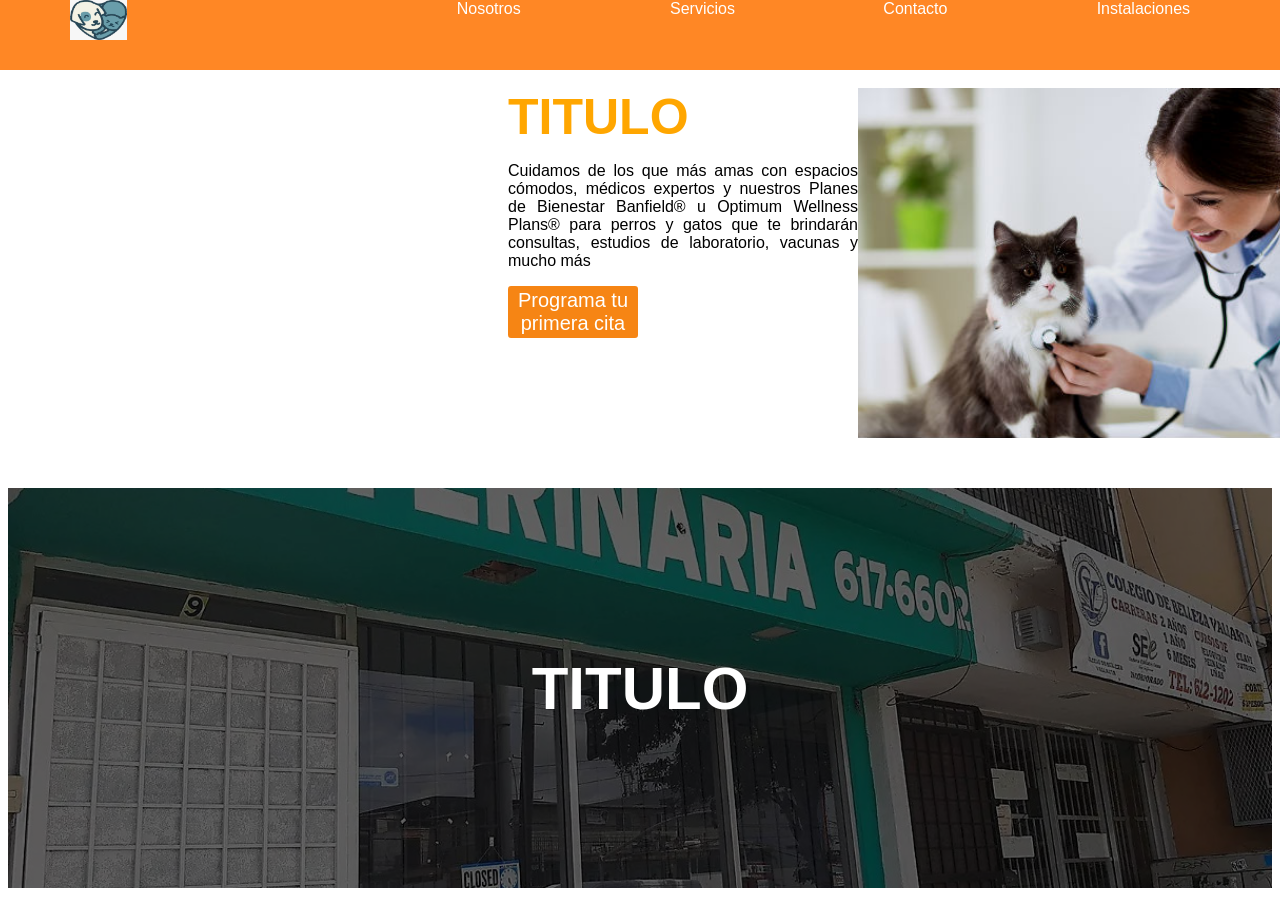
==== index.html @ ea87c316 "Add files via upload" ====
<!DOCTYPE html>
<html lang="en">
<head>
    <meta charset="UTF-8">
    <meta name="viewport" content="width=device-width, initial-scale=1.0">
    <title>Document</title>
    <script src="testoo.js"></script>
    <link rel="stylesheet" href="test.css">
</head>
<body style="padding-top: 80px ;">
    <div class="topdiv">
        <div class="element" style="flex: 2;">
            <a href="https://banfield.com.mx/"><img src="MICHIS.jpeg" class="logo"></a>
            
        </div>
        <div class="element"><a class="interact" href="nosotros.html">Nosotros</a></div>
        <div class="element"><a class="interact">Servicios</a></div>
        <div class="element"><a class="interact">Contacto</a></div>
        <div class="element"><a class="interact">Instalaciones</a></div>
    </div>
    <div style="display: flex; flex-direction: column;">
        <div class="normaldiv">
            <div class="element" >
                <div class="indiv">
                <p style="color: rgb(255, 166, 0); font-weight: bold; font-size: 50px; margin: 0;">TITULO</p>
                </div>
                <div style="width: 350px;" class="indiv">
                <p>Cuidamos de los que más amas con espacios cómodos, médicos expertos y nuestros Planes de Bienestar Banfield® u Optimum Wellness Plans® para perros y gatos que te brindarán consultas, estudios de laboratorio, vacunas y mucho más</p>
                    <button class="boton">Programa tu primera cita</button>
                </div>
            </div>
            <div class="element">
                <img src="GATO-DOC.jpeg" style="width: 600px; height: 350px;">
            </div>
        
        </div>
            <div class="normaldiv">
                <div class="element contenedor-overlay">
                    <img src="IMG VET.jpeg" class="imagen-fondo">
                    <p class="texto-sobre-imagen">TITULO</p>
                </div>
        </div>
    </div>
    
</body>
</html>
---- test.css ----
.topdiv{
    display: flex;
    flex-direction: row;
    position: fixed;
    left:  0;
    right:  0;
    top: 0;
    height: 70px;
    background-color: rgb(255, 135, 37);
}
a{
    text-decoration: none;
    text-align: justify;
    font-family: sans-serif;
}

p{
    text-align: justify;
    font-family: sans-serif;
}

.normaldiv{
    display: flex;
    flex-direction: row;
    width: 100%;
    height: 400px;
}
.element{
    
    position: relative;
    flex: 1;
}
/* Estilos para el header*/
.logo{
    height: 40px;
    
    margin-left: 70px;
}
/* Estilos para los servicios header*/
.interact{
    
    margin: 30px;
    font-family: sans-serif;
    text-decoration: none; 
    color: inherit;
    color: rgb(255, 255, 255);
    margin-top: 20px;

}
.interact:hover{
    
    color: inherit;
    color: rgb(0, 0, 0);

}
.element:hover{
    background-color: rgba(255, 255, 255, 0.521);
    transition: 0.8s;
    
    flex: 1;
}
/* boton*/
.boton{
    color: white;
    width: 130px;
    border-radius: 3px;
    border-style: solid;
    border-color: rgb(246, 133, 20);
    background-color: rgb(246, 133, 20);
    font-size: 20px;
    font-family: sans-serif;
}

.boton:hover{
    background-color: rgb(255, 255, 255);
    color: rgb(246, 133, 20);
    transition: 0.5s;
}
.indiv{
    padding-left: 500px;
}

.contenedor-overlay {
    background-color: black;
    overflow: hidden;
}

.imagen-fondo {
    width: 100%;
    height: 400px;
    display: block;
    opacity: 0.4;
    object-fit: cover; 
}

.texto-sobre-imagen {
    position: absolute;
    top: 50%;
    left: 50%;
    transform: translate(-50%, -50%); 
    color: white;
    font-size: 60px;
    font-weight: bold;
    margin: 0;
    pointer-events: none; 
    z-index: 10;
}
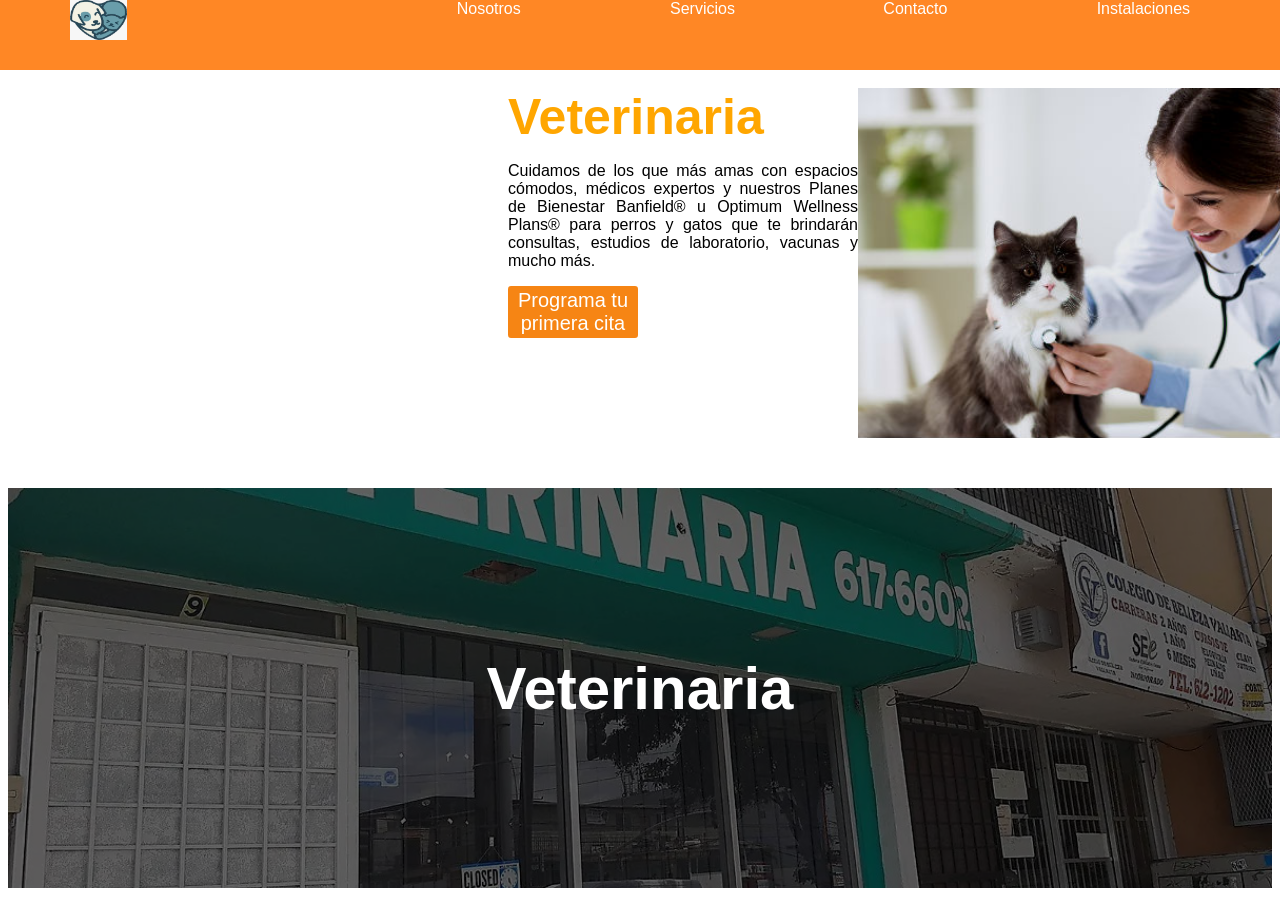
==== commit 61e9f319: "Update index.html" ====
--- a/index.html
+++ b/index.html
@@ -10,7 +10,7 @@
 <body style="padding-top: 80px ;">
     <div class="topdiv">
         <div class="element" style="flex: 2;">
-            <a href="https://banfield.com.mx/"><img src="MICHIS.jpeg" class="logo"></a>
+            <a><img src="MICHIS.jpeg" class="logo"></a>
             
         </div>
         <div class="element"><a class="interact" href="nosotros.html">Nosotros</a></div>
@@ -22,10 +22,10 @@
         <div class="normaldiv">
             <div class="element" >
                 <div class="indiv">
-                <p style="color: rgb(255, 166, 0); font-weight: bold; font-size: 50px; margin: 0;">TITULO</p>
+                <p style="color: rgb(255, 166, 0); font-weight: bold; font-size: 50px; margin: 0;">Veterinaria</p>
                 </div>
                 <div style="width: 350px;" class="indiv">
-                <p>Cuidamos de los que más amas con espacios cómodos, médicos expertos y nuestros Planes de Bienestar Banfield® u Optimum Wellness Plans® para perros y gatos que te brindarán consultas, estudios de laboratorio, vacunas y mucho más</p>
+                <p>Cuidamos de los que más amas con espacios cómodos, médicos expertos y nuestros Planes de Bienestar Banfield® u Optimum Wellness Plans® para perros y gatos que te brindarán consultas, estudios de laboratorio, vacunas y mucho más.</p>
                     <button class="boton">Programa tu primera cita</button>
                 </div>
             </div>
@@ -37,10 +37,10 @@
             <div class="normaldiv">
                 <div class="element contenedor-overlay">
                     <img src="IMG VET.jpeg" class="imagen-fondo">
-                    <p class="texto-sobre-imagen">TITULO</p>
+                    <p class="texto-sobre-imagen">Veterinaria</p>
                 </div>
         </div>
     </div>
     
 </body>
-</html>+</html>
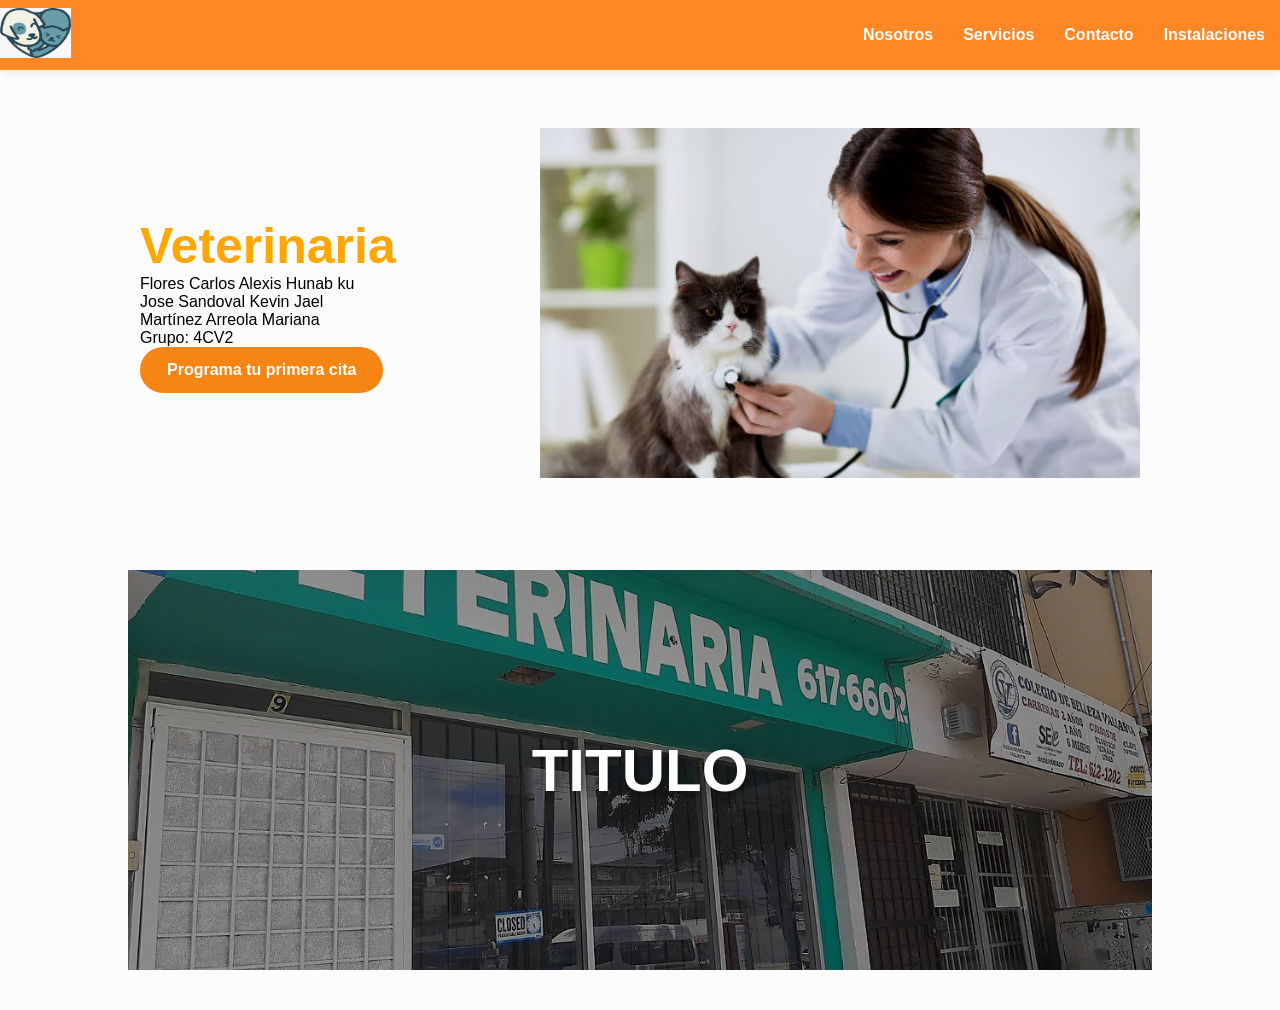
==== commit 85afac0f: "Update index.html" ====
--- a/index.html
+++ b/index.html
@@ -25,7 +25,10 @@
                 <p style="color: rgb(255, 166, 0); font-weight: bold; font-size: 50px; margin: 0;">Veterinaria</p>
                 </div>
                 <div style="width: 350px;" class="indiv">
-                <p>Cuidamos de los que más amas con espacios cómodos, médicos expertos y nuestros Planes de Bienestar Banfield® u Optimum Wellness Plans® para perros y gatos que te brindarán consultas, estudios de laboratorio, vacunas y mucho más.</p>
+                <p>Flores Carlos Alexis Hunab ku</p>
+                <p>Jose Sandoval Kevin Jael</p>
+                <p>Martínez Arreola Mariana </p>
+                <p>Grupo: 4CV2</p>
                     <button class="boton">Programa tu primera cita</button>
                 </div>
             </div>
@@ -37,7 +40,7 @@
             <div class="normaldiv">
                 <div class="element contenedor-overlay">
                     <img src="IMG VET.jpeg" class="imagen-fondo">
-                    <p class="texto-sobre-imagen">Veterinaria</p>
+                    <p class="texto-sobre-imagen">TITULO</p>
                 </div>
         </div>
     </div>
--- a/test.css
+++ b/test.css
@@ -1,108 +1,149 @@
+/* Configuraciones Globales */
+* {
+    margin: 0;
+    padding: 0;
+    box-sizing: border-box;
+}
 
-.topdiv{
+body {
+    font-family: 'Segoe UI', Tahoma, Geneva, Verdana, sans-serif;
+    padding-top: 70px; /* Para que el contenido no quede bajo el header */
+    background-color: #fcfcfc;
+}
+
+/* Header / Navbar */
+.topdiv {
     display: flex;
-    flex-direction: row;
+    align-items: center;
+    justify-content: space-around; /* Distribuye mejor los elementos */
     position: fixed;
-    left:  0;
-    right:  0;
+    left: 0;
+    right: 0;
     top: 0;
     height: 70px;
     background-color: rgb(255, 135, 37);
-}
-a{
-    text-decoration: none;
-    text-align: justify;
-    font-family: sans-serif;
+    z-index: 1000;
+    box-shadow: 0 2px 10px rgba(0,0,0,0.1);
 }
 
-p{
-    text-align: justify;
-    font-family: sans-serif;
+.logo {
+    height: 50px;
+    transition: transform 0.3s ease;
 }
 
-.normaldiv{
+.logo:hover {
+    transform: scale(1.1);
+}
+
+/* Enlaces de Navegación */
+.interact {
+    text-decoration: none;
+    font-weight: 600;
+    color: white;
+    padding: 10px 15px;
+    border-radius: 5px;
+    transition: all 0.3s ease;
+}
+
+.interact:hover {
+    background-color: rgba(255, 255, 255, 0.2);
+    color: #000;
+}
+
+/* Secciones Principales */
+.normaldiv {
     display: flex;
     flex-direction: row;
+    align-items: center;
+    justify-content: center;
+    width: 100%;
+    min-height: 450px;
+    padding: 40px 10%;
+    gap: 50px; /* Espacio entre texto e imagen */
+}
+
+/* Contenedor de texto (Izquierda) */
+.hero-text {
+    flex: 1;
+    display: flex;
+    flex-direction: column;
+    justify-content: center;
+}
+
+.hero-text h1 {
+    color: rgb(255, 166, 0);
+    font-size: 50px;
+    margin-bottom: 20px;
+}
+
+.hero-text p {
+    font-size: 18px;
+    line-height: 1.6;
+    margin-bottom: 25px;
+    color: #444;
+}
+
+/* Botón */
+.boton {
+    color: white;
+    width: fit-content; /* Se ajusta al texto */
+    padding: 12px 25px;
+    border-radius: 50px; /* Bordes más redondeados se ven más modernos */
+    border: 2px solid rgb(246, 133, 20);
+    background-color: rgb(246, 133, 20);
+    font-size: 16px;
+    font-weight: bold;
+    cursor: pointer;
+    transition: 0.4s;
+}
+
+.boton:hover {
+    background-color: transparent;
+    color: rgb(246, 133, 20);
+}
+
+/* Imagen del Hero (Derecha) */
+.hero-img-container {
+    flex: 1;
+    text-align: center;
+}
+
+.hero-img-container img {
+    max-width: 100%;
+    height: auto;
+    border-radius: 15px;
+    box-shadow: 0 10px 20px rgba(0,0,0,0.1);
+}
+
+/* Banner de Instalaciones (Ancho completo) */
+.contenedor-overlay {
+    position: relative;
     width: 100%;
     height: 400px;
-}
-.element{
-    
-    position: relative;
-    flex: 1;
-}
-/* Estilos para el header*/
-.logo{
-    height: 40px;
-    
-    margin-left: 70px;
-}
-/* Estilos para los servicios header*/
-.interact{
-    
-    margin: 30px;
-    font-family: sans-serif;
-    text-decoration: none; 
-    color: inherit;
-    color: rgb(255, 255, 255);
-    margin-top: 20px;
-
-}
-.interact:hover{
-    
-    color: inherit;
-    color: rgb(0, 0, 0);
-
-}
-.element:hover{
-    background-color: rgba(255, 255, 255, 0.521);
-    transition: 0.8s;
-    
-    flex: 1;
-}
-/* boton*/
-.boton{
-    color: white;
-    width: 130px;
-    border-radius: 3px;
-    border-style: solid;
-    border-color: rgb(246, 133, 20);
-    background-color: rgb(246, 133, 20);
-    font-size: 20px;
-    font-family: sans-serif;
-}
-
-.boton:hover{
-    background-color: rgb(255, 255, 255);
-    color: rgb(246, 133, 20);
-    transition: 0.5s;
-}
-.indiv{
-    padding-left: 500px;
-}
-
-.contenedor-overlay {
     background-color: black;
     overflow: hidden;
 }
 
 .imagen-fondo {
     width: 100%;
-    height: 400px;
-    display: block;
-    opacity: 0.4;
-    object-fit: cover; 
+    height: 100%;
+    object-fit: cover;
+    opacity: 0.6;
+    transition: transform 0.8s ease;
+}
+
+.contenedor-overlay:hover .imagen-fondo {
+    transform: scale(1.05); /* Efecto de zoom suave */
 }
 
 .texto-sobre-imagen {
     position: absolute;
     top: 50%;
     left: 50%;
-    transform: translate(-50%, -50%); 
+    transform: translate(-50%, -50%);
     color: white;
-    font-size: 60px;
+    font-size: clamp(30px, 8vw, 60px); /* Tamaño responsivo */
     font-weight: bold;
-    margin: 0;
-    pointer-events: none; 
+    text-shadow: 2px 2px 10px rgba(0,0,0,0.5);
     z-index: 10;
-}+}
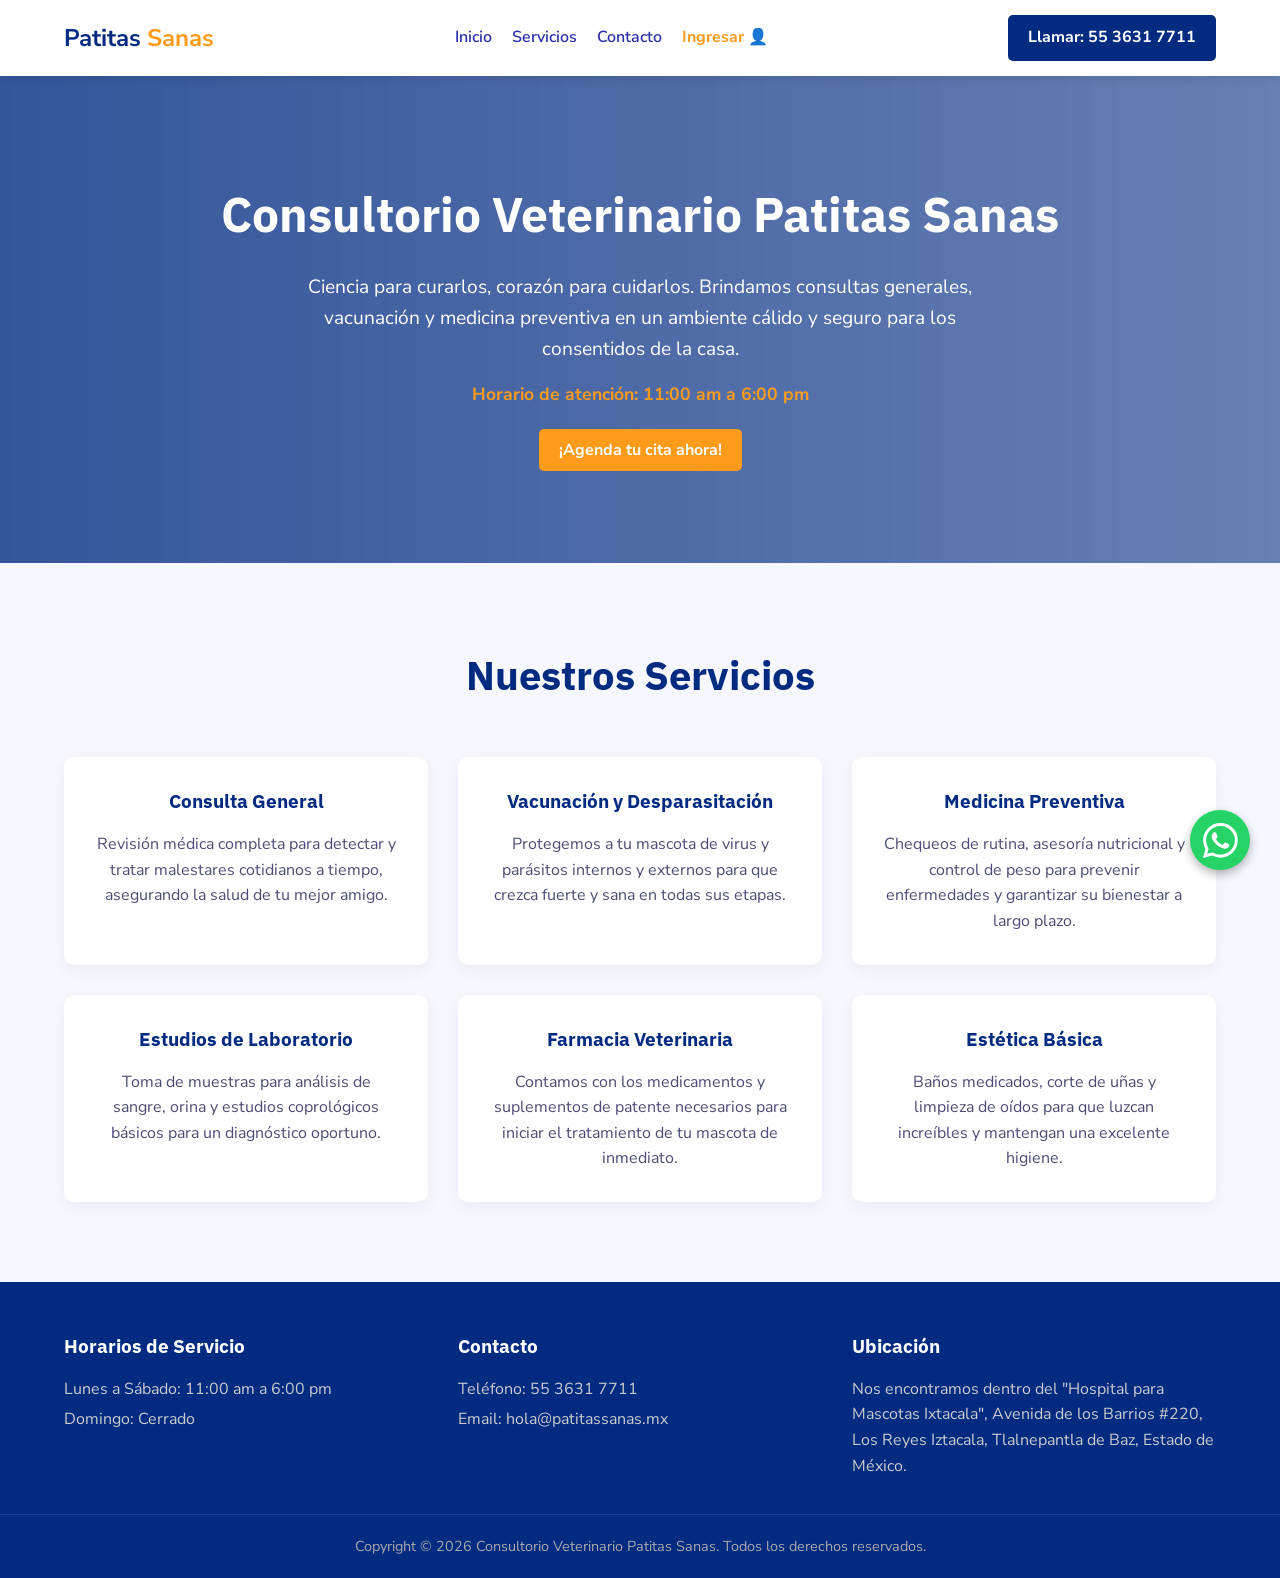
==== commit e4a77278: "Update index.html" ====
--- a/index.html
+++ b/index.html
@@ -1,49 +1,288 @@
 <!DOCTYPE html>
-<html lang="en">
+<html lang="es">
 <head>
     <meta charset="UTF-8">
     <meta name="viewport" content="width=device-width, initial-scale=1.0">
-    <title>Document</title>
-    <script src="testoo.js"></script>
-    <link rel="stylesheet" href="test.css">
+    <title>Consultorio Veterinario Patitas Sanas</title>
+    <link href="https://fonts.googleapis.com/css2?family=Nunito+Sans:wght@400;600;700&family=IBM+Plex+Sans:wght@500;700&display=swap" rel="stylesheet">
+    <style>
+        /* ================= VARIABLES Y RESET ================= */
+        :root {
+            --primary-color: #012b81;
+            --secondary-color: #3CCAFF; 
+            --accent-color: #FF9B1B; 
+            --bg-light: #f7f7ff;
+            --text-dark: #292faa;
+            --text-gray: #4b4d75;
+        }
+
+        * {
+            margin: 0;
+            padding: 0;
+            box-sizing: border-box;
+        }
+
+        body {
+            font-family: 'Nunito Sans', sans-serif;
+            color: var(--text-dark);
+            background-color: #fff;
+            line-height: 1.6;
+        }
+
+        h1, h2, h3 {
+            font-family: 'IBM Plex Sans', sans-serif;
+            color: var(--primary-color);
+        }
+
+        a { text-decoration: none; color: inherit; }
+
+        .container {
+            width: 90%;
+            max-width: 1200px;
+            margin: 0 auto;
+        }
+
+        /* ================= NAVEGACIÓN ================= */
+        header {
+            background-color: #fff;
+            box-shadow: 0 2px 10px rgba(0,0,0,0.1);
+            position: sticky;
+            top: 0;
+            z-index: 1000;
+        }
+
+        .nav-container {
+            display: flex;
+            justify-content: space-between;
+            align-items: center;
+            padding: 15px 0;
+        }
+
+        .logo {
+            font-size: 24px;
+            font-weight: 700;
+            color: var(--primary-color);
+        }
+
+        .logo span { color: var(--accent-color); }
+
+        .nav-links {
+            display: flex;
+            gap: 20px;
+            align-items: center;
+        }
+
+        .nav-links a {
+            font-weight: 600;
+            transition: color 0.3s;
+        }
+
+        .nav-links a:hover { color: var(--secondary-color); }
+
+        .btn-contacto {
+            background-color: var(--primary-color);
+            color: #fff;
+            padding: 10px 20px;
+            border-radius: 5px;
+            font-weight: 700;
+            transition: background 0.3s;
+        }
+
+        .btn-contacto:hover { background-color: var(--accent-color); }
+
+        /* ================= HERO SECTION ================= */
+        .hero {
+            background: linear-gradient(to right, rgba(1, 43, 129, 0.8), rgba(1, 43, 129, 0.6)), url('https://images.unsplash.com/photo-1583337130417-3346a1be7dee?auto=format&fit=crop&w=1200&q=80') center/cover;
+            color: #fff;
+            padding: 100px 0;
+            text-align: center;
+        }
+
+        .hero h1 {
+            color: #fff;
+            font-size: 3rem;
+            margin-bottom: 20px;
+        }
+
+        .hero p {
+            font-size: 1.2rem;
+            max-width: 700px;
+            margin: 0 auto 15px;
+        }
+
+        .hero .horario {
+            font-size: 1.1rem; 
+            font-weight: 700; 
+            margin-bottom: 30px; 
+            color: var(--accent-color);
+        }
+
+        /* ================= SERVICIOS (GRID) ================= */
+        .servicios {
+            padding: 80px 0;
+            background-color: var(--bg-light);
+        }
+
+        .section-title {
+            text-align: center;
+            font-size: 2.5rem;
+            margin-bottom: 50px;
+        }
+
+        .grid-servicios {
+            display: grid;
+            grid-template-columns: repeat(auto-fit, minmax(300px, 1fr));
+            gap: 30px;
+        }
+
+        .card {
+            background: #fff;
+            padding: 30px;
+            border-radius: 10px;
+            box-shadow: 0 5px 15px rgba(0,0,0,0.05);
+            text-align: center;
+            transition: transform 0.3s;
+        }
+
+        .card:hover { transform: translateY(-10px); }
+        .card h3 { margin-bottom: 15px; color: var(--primary-color); }
+        .card p { color: var(--text-gray); }
+
+        /* ================= FOOTER ================= */
+        footer {
+            background-color: var(--primary-color);
+            color: #fff;
+            padding: 50px 0 20px;
+        }
+
+        .footer-grid {
+            display: grid;
+            grid-template-columns: repeat(auto-fit, minmax(250px, 1fr));
+            gap: 30px;
+            margin-bottom: 30px;
+        }
+
+        .footer-grid h3 { color: #fff; margin-bottom: 15px; }
+        .footer-grid p, .footer-grid a { color: #ccc; margin-bottom: 5px; }
+
+        .footer-bottom {
+            text-align: center;
+            padding-top: 20px;
+            border-top: 1px solid rgba(255,255,255,0.1);
+            color: #aaa;
+            font-size: 0.9rem;
+        }
+
+        /* ================= WHATSAPP FLOTANTE ================= */
+        .whatsapp-float {
+            position: fixed;
+            bottom: 30px;
+            right: 30px;
+            background-color: #25D366;
+            color: #fff;
+            width: 60px;
+            height: 60px;
+            border-radius: 50%;
+            display: flex;
+            justify-content: center;
+            align-items: center;
+            font-size: 30px;
+            box-shadow: 0 4px 10px rgba(0,0,0,0.3);
+            z-index: 1000;
+            transition: transform 0.3s;
+        }
+        .whatsapp-float:hover { transform: scale(1.1); }
+
+        /* ================= RESPONSIVO ================= */
+        @media (max-width: 768px) {
+            .nav-links { display: none; }
+            .hero h1 { font-size: 2rem; }
+        }
+    </style>
 </head>
-<body style="padding-top: 80px ;">
-    <div class="topdiv">
-        <div class="element" style="flex: 2;">
-            <a><img src="MICHIS.jpeg" class="logo"></a>
-            
-        </div>
-        <div class="element"><a class="interact" href="nosotros.html">Nosotros</a></div>
-        <div class="element"><a class="interact">Servicios</a></div>
-        <div class="element"><a class="interact">Contacto</a></div>
-        <div class="element"><a class="interact">Instalaciones</a></div>
-    </div>
-    <div style="display: flex; flex-direction: column;">
-        <div class="normaldiv">
-            <div class="element" >
-                <div class="indiv">
-                <p style="color: rgb(255, 166, 0); font-weight: bold; font-size: 50px; margin: 0;">Veterinaria</p>
-                </div>
-                <div style="width: 350px;" class="indiv">
-                <p>Flores Carlos Alexis Hunab ku</p>
-                <p>Jose Sandoval Kevin Jael</p>
-                <p>Martínez Arreola Mariana </p>
-                <p>Grupo: 4CV2</p>
-                    <button class="boton">Programa tu primera cita</button>
-                </div>
-            </div>
-            <div class="element">
-                <img src="GATO-DOC.jpeg" style="width: 600px; height: 350px;">
-            </div>
-        
-        </div>
-            <div class="normaldiv">
-                <div class="element contenedor-overlay">
-                    <img src="IMG VET.jpeg" class="imagen-fondo">
-                    <p class="texto-sobre-imagen">TITULO</p>
-                </div>
-        </div>
-    </div>
-    
+<body>
+
+    <header>
+        <div class="container nav-container">
+            <div class="logo">Patitas<span> Sanas</span></div>
+            <nav class="nav-links">
+                <a href="#inicio">Inicio</a>
+                <a href="#servicios">Servicios</a>
+                <a href="#contacto">Contacto</a>
+                <a href="login.html" style="color: var(--accent-color); font-weight: 700;">Ingresar 👤</a>
+            </nav>
+            <a href="tel:5536317711" class="btn-contacto">Llamar: 55 3631 7711</a>
+        </div>
+    </header>
+
+    <section id="inicio" class="hero">
+        <div class="container">
+            <h1>Consultorio Veterinario Patitas Sanas</h1>
+            <p>Ciencia para curarlos, corazón para cuidarlos. Brindamos consultas generales, vacunación y medicina preventiva en un ambiente cálido y seguro para los consentidos de la casa.</p>
+            <p class="horario">Horario de atención: 11:00 am a 6:00 pm</p>
+            <a href="login.html" class="btn-contacto" style="background-color: var(--accent-color);">¡Agenda tu cita ahora!</a>
+        </div>
+    </section>
+
+    <section id="servicios" class="servicios">
+        <div class="container">
+            <h2 class="section-title">Nuestros Servicios</h2>
+            <div class="grid-servicios">
+                <div class="card">
+                    <h3>Consulta General</h3>
+                    <p>Revisión médica completa para detectar y tratar malestares cotidianos a tiempo, asegurando la salud de tu mejor amigo.</p>
+                </div>
+                <div class="card">
+                    <h3>Vacunación y Desparasitación</h3>
+                    <p>Protegemos a tu mascota de virus y parásitos internos y externos para que crezca fuerte y sana en todas sus etapas.</p>
+                </div>
+                <div class="card">
+                    <h3>Medicina Preventiva</h3>
+                    <p>Chequeos de rutina, asesoría nutricional y control de peso para prevenir enfermedades y garantizar su bienestar a largo plazo.</p>
+                </div>
+                <div class="card">
+                    <h3>Estudios de Laboratorio</h3>
+                    <p>Toma de muestras para análisis de sangre, orina y estudios coprológicos básicos para un diagnóstico oportuno.</p>
+                </div>
+                <div class="card">
+                    <h3>Farmacia Veterinaria</h3>
+                    <p>Contamos con los medicamentos y suplementos de patente necesarios para iniciar el tratamiento de tu mascota de inmediato.</p>
+                </div>
+                <div class="card">
+                    <h3>Estética Básica</h3>
+                    <p>Baños medicados, corte de uñas y limpieza de oídos para que luzcan increíbles y mantengan una excelente higiene.</p>
+                </div>
+            </div>
+        </div>
+    </section>
+
+    <footer id="contacto">
+        <div class="container footer-grid">
+            <div>
+                <h3>Horarios de Servicio</h3>
+                <p>Lunes a Sábado: 11:00 am a 6:00 pm</p>
+                <p>Domingo: Cerrado</p>
+            </div>
+            <div>
+                <h3>Contacto</h3>
+                <p>Teléfono: 55 3631 7711</p>
+                <p>Email: hola@patitassanas.mx</p>
+            </div>
+            <div>
+                <h3>Ubicación</h3>
+                <p>Nos encontramos dentro del "Hospital para Mascotas Ixtacala", Avenida de los Barrios #220, Los Reyes Iztacala, Tlalnepantla de Baz, Estado de México.</p>
+            </div>
+        </div>
+        <div class="footer-bottom">
+            <p>Copyright © 2026 Consultorio Veterinario Patitas Sanas. Todos los derechos reservados.</p>
+        </div>
+    </footer>
+
+    <a href="https://api.whatsapp.com/send/?phone=5215536317711&text=Hola,%20quisiera%20agendar%20una%20cita%20para%20mi%20mascota." class="whatsapp-float" target="_blank" title="Contáctanos por WhatsApp">
+        <svg xmlns="http://www.w3.org/2000/svg" width="35" height="35" fill="currentColor" viewBox="0 0 16 16">
+            <path d="M13.601 2.326A7.854 7.854 0 0 0 7.994 0C3.627 0 .068 3.558.064 7.926c0 1.399.366 2.76 1.057 3.965L0 16l4.204-1.102a7.933 7.933 0 0 0 3.79.965h.004c4.368 0 7.926-3.558 7.93-7.93A7.898 7.898 0 0 0 13.6 2.326zM7.994 14.521a6.573 6.573 0 0 1-3.356-.92l-.24-.144-2.494.654.666-2.433-.156-.251a6.56 6.56 0 0 1-1.007-3.505c0-3.626 2.957-6.584 6.591-6.584a6.56 6.56 0 0 1 4.66 1.931 6.557 6.557 0 0 1 1.928 4.66c-.004 3.639-2.961 6.592-6.592 6.592zm3.615-4.934c-.197-.099-1.17-.578-1.353-.646-.182-.065-.315-.099-.445.099-.133.197-.513.646-.627.775-.114.133-.232.148-.43.05-.197-.1-.836-.308-1.592-.985-.59-.525-.985-1.175-1.103-1.372-.114-.198-.011-.304.088-.403.087-.088.197-.232.296-.346.1-.114.133-.198.198-.33.065-.134.034-.248-.015-.347-.05-.099-.445-1.076-.612-1.47-.16-.389-.323-.335-.445-.34-.114-.007-.247-.007-.38-.007a.729.729 0 0 0-.529.247c-.182.198-.691.677-.691 1.654 0 .977.71 1.916.81 2.049.098.133 1.394 2.132 3.383 2.992.47.205.84.326 1.129.418.475.152.904.129 1.246.08.38-.058 1.171-.48 1.338-.943.164-.464.164-.86.114-.943-.049-.084-.182-.133-.38-.232z"/>
+        </svg>
+    </a>
+
 </body>
 </html>
